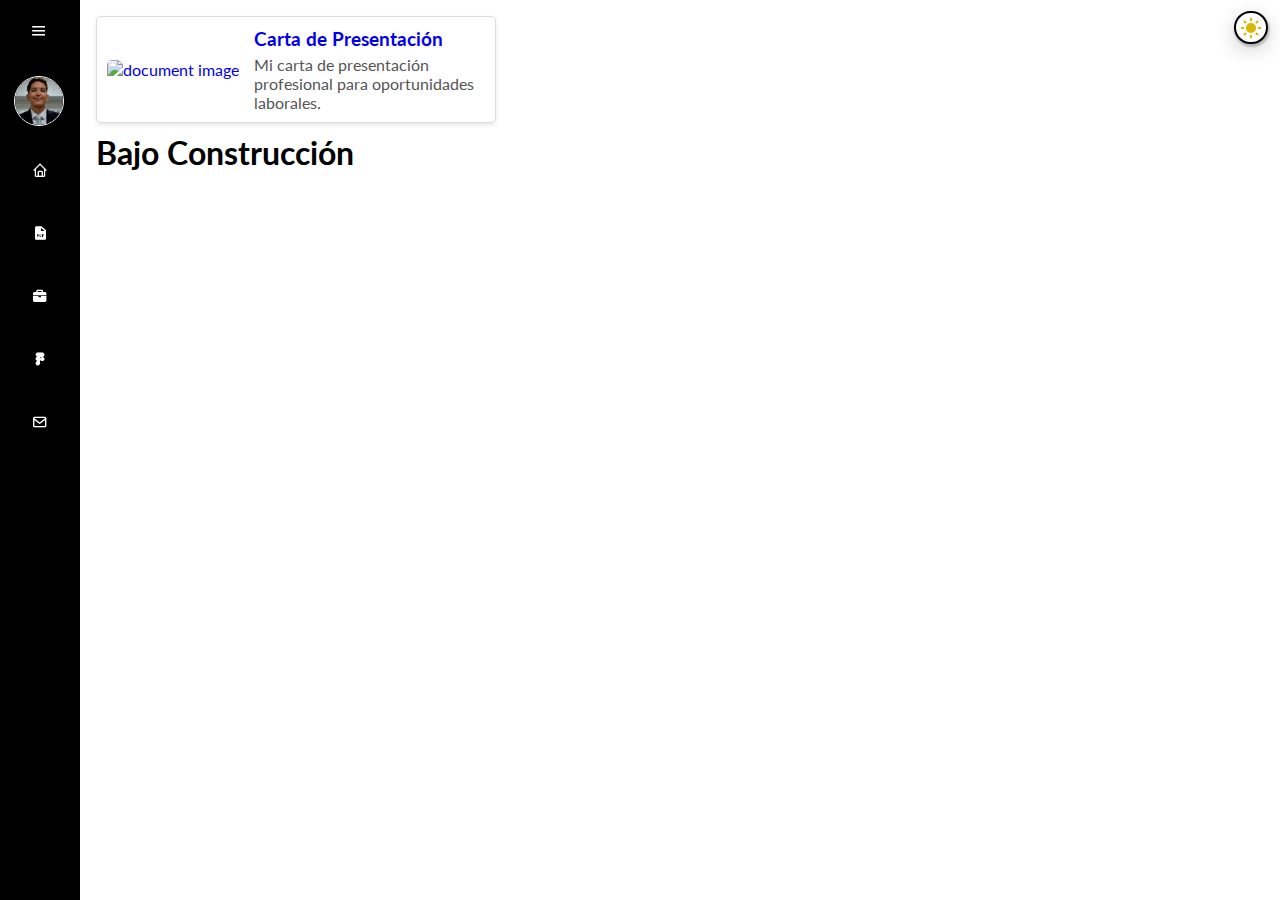
==== awards.html @ 89234e4b "Fixed a link source and updated link source from index to awards" ====
<!DOCTYPE html>
<html>
<head>
  <meta charset="UTF-8">
  <meta http-equiv="X-UA-Compatible" content="IE=edge">
  <meta name="viewport" content="width=device-width, initial-scale=1.0">
  <title>Awards and Certificates</title>
<link href='https://unpkg.com/boxicons@2.1.4/css/boxicons.min.css' rel='stylesheet'>
<link href="https://fonts.googleapis.com/css2?family=Lato:wght@400;700&display=swap" rel="stylesheet">
<link rel="stylesheet" type="text/css" href="awardsStyle.css">
</head>
<body>

  <!--sidebar top-->  
  <div class="sidebar">
    <div class="top">
        <div class="logo">
            <i class='bx bxs-user'></i>
            <span>Portfolio</span>
        </div> 
        <i class="bx bx-menu" id="btn"></i>
    </div>

    <div class="user">
        <img src="media/profile-pic-sqr.JPG" alt="me" class="user-img">
        <div>
            <p class="bold">Juan Pablo Cruz</p>
        </div>
    </div>

<!--sidebar link buttons-->
    <ul>
        <li>
            <a href="#">
                <i class='bx bx-home'></i>
                <span class="nav-item">Home</span>
            </a>         
        </li>
        <li>
            <a href="#">
                <i class="bx bxs-file-pdf"></i>
                <span class="nav-item">Curriculum</span>
            </a> 
        </li>
        <li>
            <a href="#">
                <i class="bx bxs-briefcase"></i>
                <span class="nav-item">Proyects</span>
            </a>                
        </li>
        <li>
            <a href="#">
                <i class='bx bxl-figma'></i>
                <span class="nav-item">Designs</span>
            </a>
        </li>
        <li>
            <a href="#">
                <i class='bx bx-envelope'></i>
                <span class="nav-item">Contact</span>
            </a>    
        </li>
    </ul>
</div>

<!--main section-->
<div id="toggle-target" class="main-content">
        
  <!--top menu-->
    <div class="top-menu">
        <button class="button darkbtn" id="toggle-button">
            <i class='bx bxs-sun bx-tada icon-large' style='color:#dab700'></i>
        </button>
    </div>

    <a href="documents/Carta de Presentación.pdf">
        <div class="document-container">
            <div class="document-img">
                <img src="media/carta-de-presentación.JPG" alt="document image">
            </div>
            <div class="document-info">
                <h3 class="document-title">Carta de Presentación</h3>
                <p class="document-description">Mi carta de presentación profesional para oportunidades laborales.</p>
            </div>
        </div>
    </a>
    <h1>Bajo Construcción</h1>
    <script src="awardsScript.js"></script>
</body>
</html>
---- awardsStyle.css ----
/*body*/
* {
  margin: 0;
  padding: 0;
  box-sizing: border-box;
  font-family: 'lato', sans-serif;
}

/*my profile image*/
.user-img {
  width: 50px;
  border-radius: 100%;
  border: 1px solid white;
}

/*sidebar first look*/
.sidebar {
  position: fixed;
  top: 0;
  left: 0;
  height: 100vh;
  width: 80px;
  background-color: rgb(0, 0, 0);
  padding: 0.4rem 0.9rem;
  transition: all 0.5s ease;
}

/*sidebar when expanded*/
.sidebar.active ~ .main-content {
  left: 250px;
  width: calc(100% - 250px);
  transition: left 0.5s ease, width 0.5 ease;
}

/*sidebar when exapended while in darkmode*/
.sidebar.active ~ .dark-mode {
  left: 250px;
  width: calc(100% - 250px);
  transition: all 0.5s ease;
}

/*sidebar width when active*/
.sidebar.active {
  width: 250px;
}
/*
/*sidebar's buttons*/
.sidebar #btn {
  position: absolute;
  color: white;
  top: .4rem;
  left: 50%;
  font-size: 1.2rem;
  line-height: 50px;
  transform: translate(-50%);
  cursor: pointer;
}

/*sidebar icon transition*/
.sidebar.active #btn {
  left: 90%;
}

/*sidebar top logo*/
.sidebar .top .logo {
  color: white;
  display: flex;
  height: 50px;
  width: 100%;
  align-items: center;
  pointer-events: none;
  opacity: 0;
}

/*show sidebar top logo when active*/
.sidebar.active .top .logo {
  opacity: 1;
  
}

/*sidebar top logo size and position*/
.top .logo i {
  font-size: 2rem;
  margin-right: 5px;
}

/*image and name*/
.user {
  display: flex;
  align-items: center;
  margin: 1rem 0;
}

.user p {
  color: white;
  opacity: 1;
  margin-left: 1rem;
}

.bold {
  font-weight: 600;
}

.sidebar p {
  opacity: 0;
}

.sidebar.active p {
  opacity: 1;
}

/*sidebar menu options*/
.sidebar ul li {
  position: relative;
  list-style-type: none;
  height: 50px;
  width: 90%;
  margin: 0.8rem auto;
  line-height: 50px;
}

.sidebar ul li a {
  color: white;
  display: flex;
  align-items: center;
  text-decoration: none;
  border-radius: 0.8rem;
}

.sidebar ul li a:hover {
  background-color: white;
  color: black;
}

.sidebar ul li a i {
  min-width: 50px;
  text-align: center;
  height: 50px;
  border-radius: 12px;
  line-height: 50px;
}

/*sidebar menu options text visability*/
.sidebar .nav-item {
  opacity: 0;
}

.sidebar.active .nav-item {
  opacity: 1;
}

/*icon logo alignment*/
i {
  padding-right: 4px;
}

/*main content behaviour*/
.main-content {
  position: relative;
  background-color: rgb(255, 255, 255);
  color: rgb(0, 0, 0);
  min-height: 100vh;
  top: 0;
  left: 80px;
  width: calc(100% - 80px);
  padding: 1rem;
  transition: left 0.5s ease, width 0.5s ease, background-color 0.3s ease, color 0.3s ease;
}

/*main content behaviour while in darkmode*/
.dark-mode {
  background-color: rgb(40, 40, 40);
  color: white;
  position: relative;
  min-height: 100vh;
  top: 0;
  left: 80px;
  width: calc(100% - 80px);
  padding: 1rem;
  transition: left 0.5s ease, width 0.5s ease, background-color 0.3s ease, color 0.3s ease;
}

/*top menu fixed items*/
.top-menu {
  position: fixed;
  right: 10px; /* Distance from the right edge */
  top: 5px;   /* Distance from the top edge */
}

/*darkmode button*/
.button {
  border-radius: 50px;
  padding: 3px 3px;
  font-size: 16px;
  margin: 6px 2px;
  cursor: pointer;
  height: 33px;
  align-items: center;
  width: 34px;
}

.darkbtn {
  background-color: rgb(255, 255, 255);
  border: 2px solid rgb(0, 0, 0);
  box-shadow: 1px 2px 2px 1px rgba(0,0,0,0.2), 0 6px 20px 0 rgba(0,0,0,0.19);
}

.icon-large {
  font-size: 24px;
}

/* Removes underline */
a {
  text-decoration: none; 
}

/* Documents */
.document-container {
  display: flex;
  align-items: center;
  border: 1px solid #ddd;
  padding: 10px;
  margin-bottom: 10px;
  border-radius: 5px;
  box-shadow: 0 2px 4px rgba(0, 0, 0, 0.1);
  width: 400px;
  background-color: white;
}

.document-container:hover {
  transform: scale(1.05);
  box-shadow: 0 4px 8px rgba(0, 0, 0, 0.2);
}

.document-img img{
  width: 100px;
  height: auto;
  margin-right: 15px;
  border-radius: 5px;
  transition: transform 0.6s ease;
}

.document-container:hover .document-img img {
  transform: scale(1.1);
}

.document-info {
  flex: 1;
}

.document-title {
  margin: 0;
  font-size: 1.2em;
}

.document-description {
  margin: 5px 0 0;
  color: #555;
}
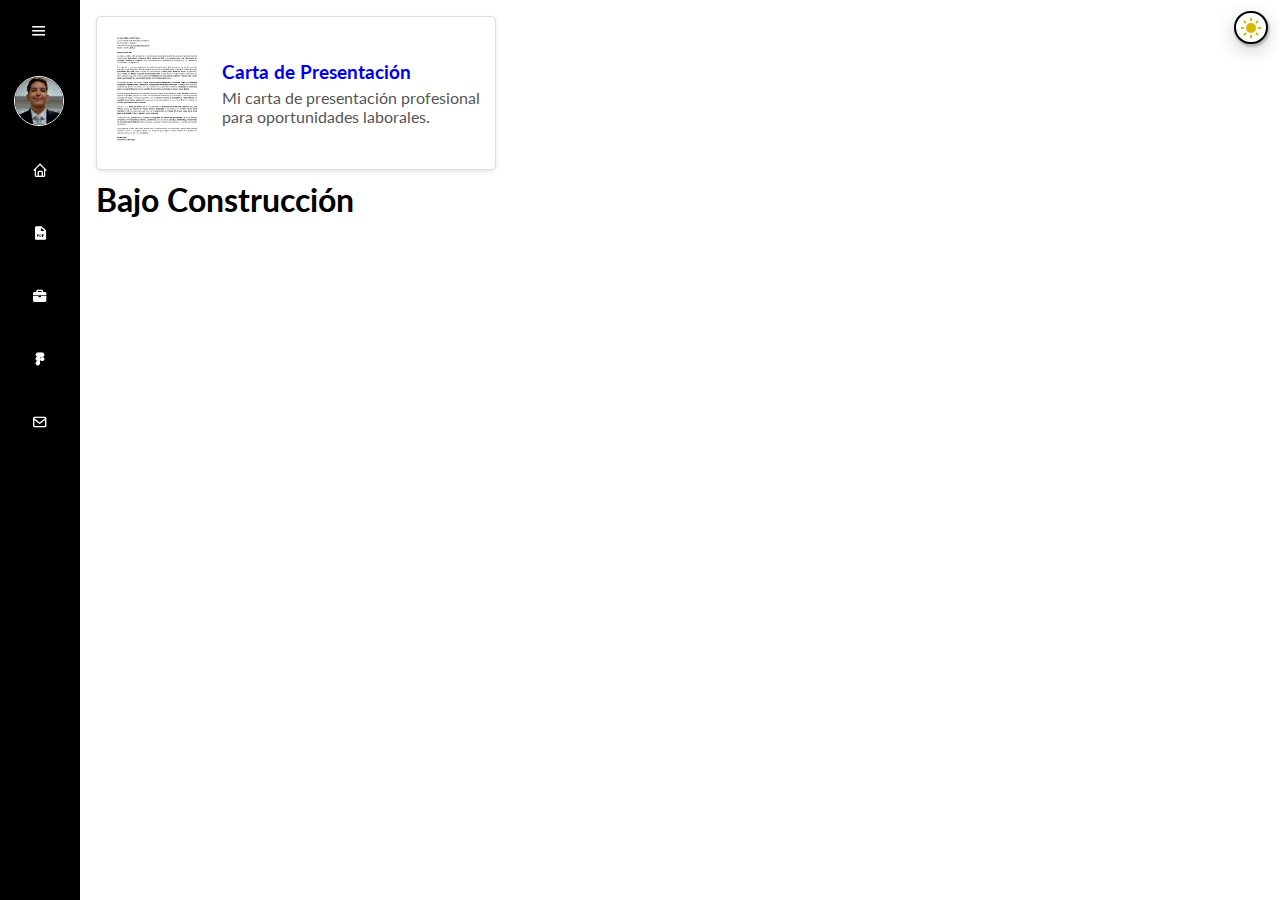
==== commit e1b80676: "minor capitalizaton issue fix" ====
--- a/awards.html
+++ b/awards.html
@@ -76,7 +76,7 @@
     <a href="documents/Carta de Presentación.pdf">
         <div class="document-container">
             <div class="document-img">
-                <img src="media/carta-de-presentación.JPG" alt="document image">
+                <img src="media/carta-de-presentación.jpg" alt="document image">
             </div>
             <div class="document-info">
                 <h3 class="document-title">Carta de Presentación</h3>
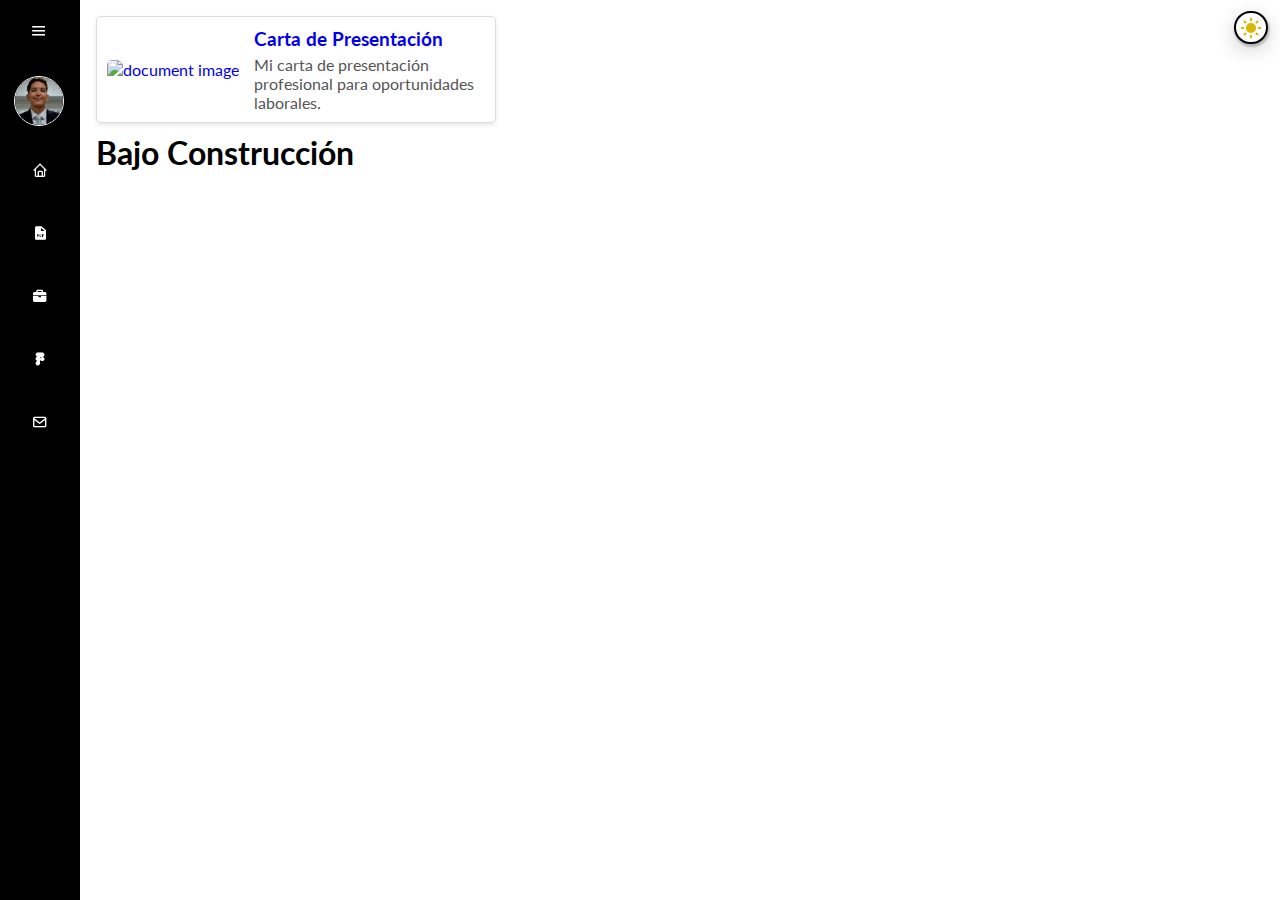
==== commit 1c79177b: "Another minor capitalization fix" ====
--- a/awards.html
+++ b/awards.html
@@ -73,10 +73,10 @@
         </button>
     </div>
 
-    <a href="documents/Carta de Presentación.pdf">
+    <a href="documents/Carta_de_Presentación.pdf">
         <div class="document-container">
             <div class="document-img">
-                <img src="media/carta-de-presentación.jpg" alt="document image">
+                <img src="media/Carta-de-Presentación.jpg" alt="document image">
             </div>
             <div class="document-info">
                 <h3 class="document-title">Carta de Presentación</h3>
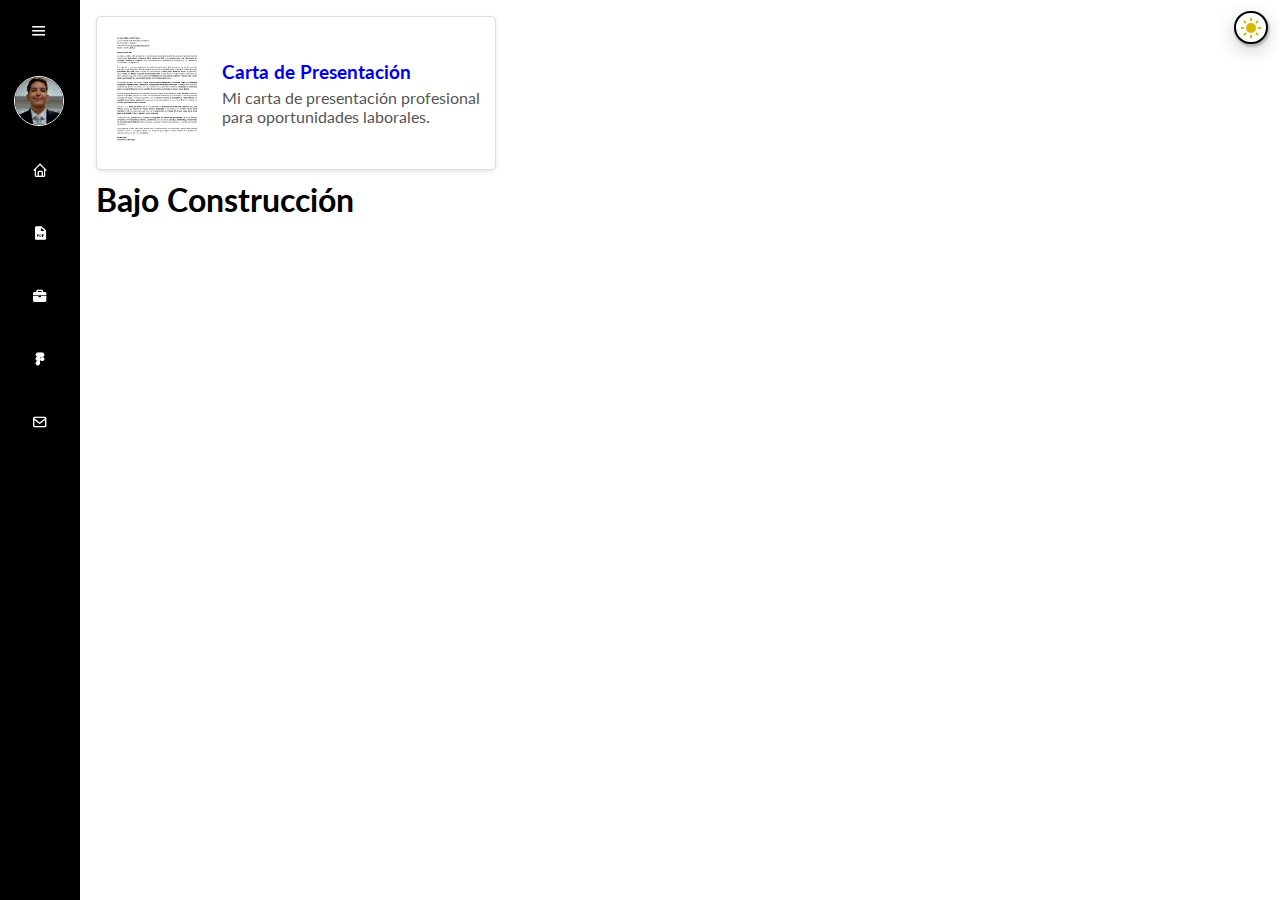
==== commit f49dcd90: "Undo of last commit, it was already right" ====
--- a/awards.html
+++ b/awards.html
@@ -76,7 +76,7 @@
     <a href="documents/Carta_de_Presentación.pdf">
         <div class="document-container">
             <div class="document-img">
-                <img src="media/Carta-de-Presentación.jpg" alt="document image">
+                <img src="media/carta-de-presentación.jpg" alt="document image">
             </div>
             <div class="document-info">
                 <h3 class="document-title">Carta de Presentación</h3>
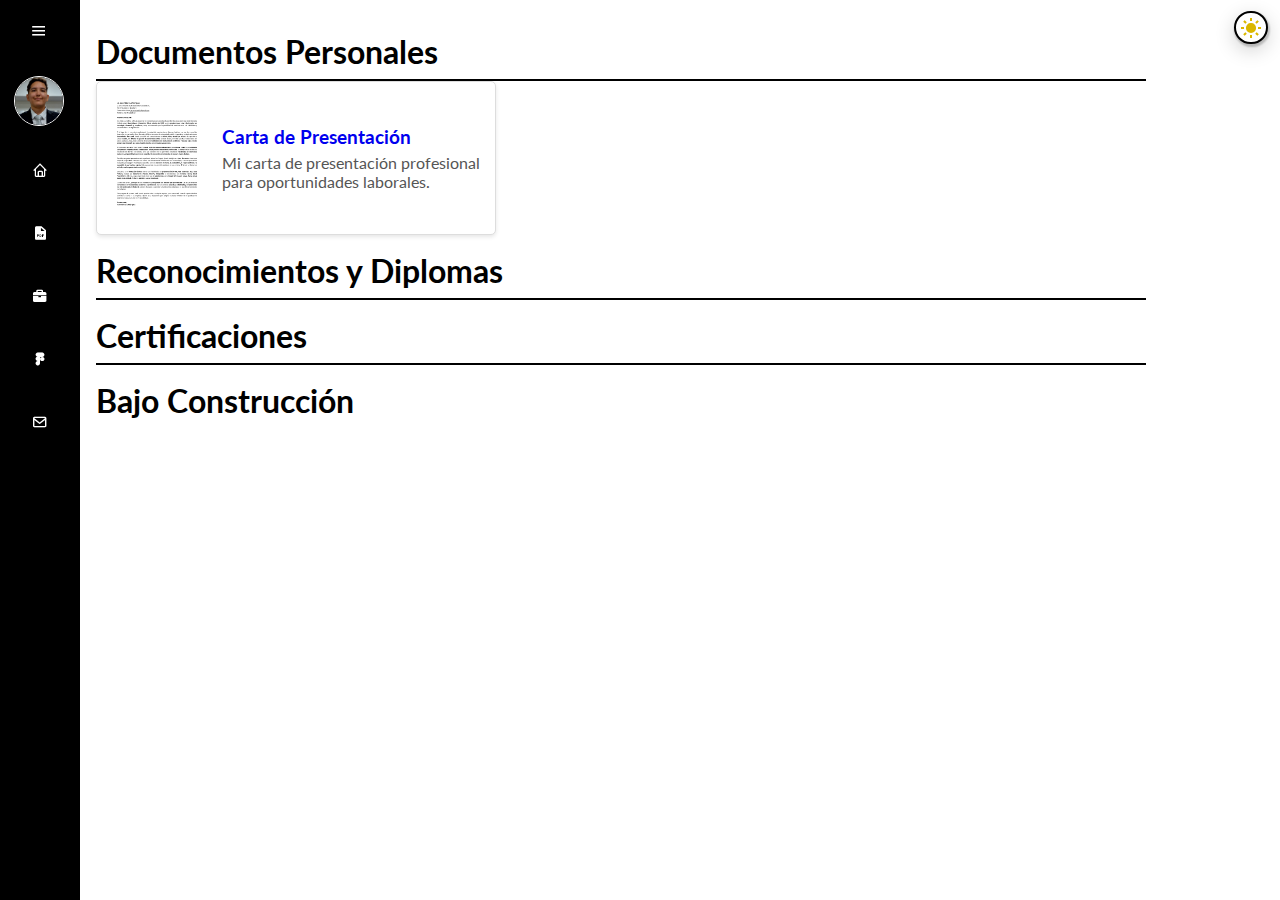
==== commit 08c61f51: "Added horizontal lines with it's attributes" ====
--- a/awards.html
+++ b/awards.html
@@ -73,6 +73,9 @@
         </button>
     </div>
 
+    <h1>Documentos Personales</h1>
+    <hr>
+
     <a href="documents/Carta_de_Presentación.pdf">
         <div class="document-container">
             <div class="document-img">
@@ -84,6 +87,13 @@
             </div>
         </div>
     </a>
+
+    <h1>Reconocimientos y Diplomas</h1>
+    <hr>
+
+    <h1>Certificaciones</h1>
+    <hr>
+
     <h1>Bajo Construcción</h1>
     <script src="awardsScript.js"></script>
 </body>
--- a/awardsStyle.css
+++ b/awardsStyle.css
@@ -214,6 +214,21 @@
   text-decoration: none; 
 }
 
+hr {
+  border: solid 1px black;
+  width: 1050px;
+  margin-top: 0.5em;
+}
+
+.dark-mode hr {
+  border: solid 1px rgb(145, 145, 145);
+  width: 1050px;
+}
+
+h1 {
+  margin-top: 0.5em;
+}
+
 /* Documents */
 .document-container {
   display: flex;
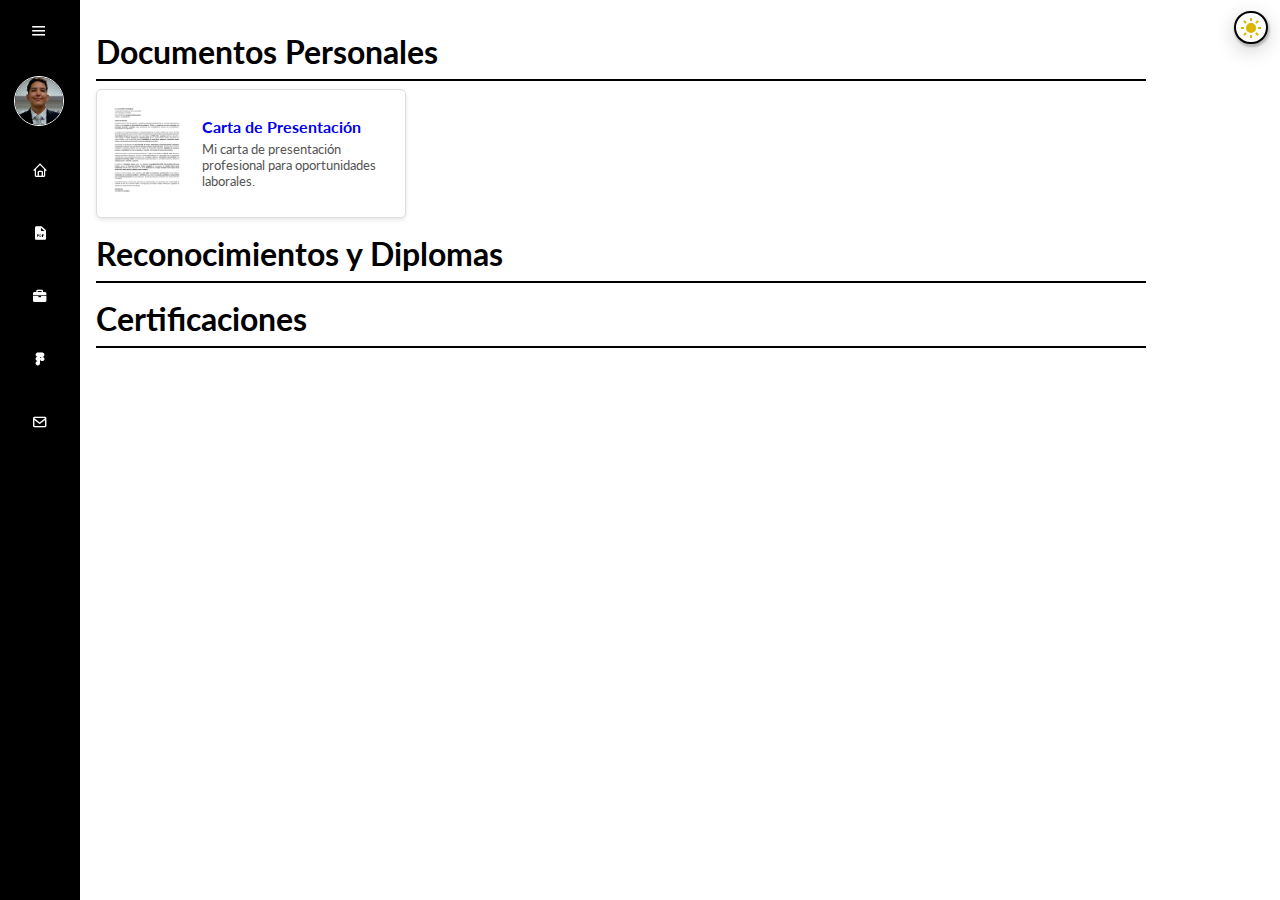
==== commit edf22365: "deleted unused h1 tag" ====
--- a/awards.html
+++ b/awards.html
@@ -94,7 +94,6 @@
     <h1>Certificaciones</h1>
     <hr>
 
-    <h1>Bajo Construcción</h1>
     <script src="awardsScript.js"></script>
 </body>
 </html>--- a/awardsStyle.css
+++ b/awardsStyle.css
@@ -235,10 +235,10 @@
   align-items: center;
   border: 1px solid #ddd;
   padding: 10px;
-  margin-bottom: 10px;
+  margin: .5em 0 .5em 0;
   border-radius: 5px;
   box-shadow: 0 2px 4px rgba(0, 0, 0, 0.1);
-  width: 400px;
+  width: 310px;
   background-color: white;
 }
 
@@ -248,7 +248,7 @@
 }
 
 .document-img img{
-  width: 100px;
+  width:80px;
   height: auto;
   margin-right: 15px;
   border-radius: 5px;
@@ -265,10 +265,11 @@
 
 .document-title {
   margin: 0;
-  font-size: 1.2em;
+  font-size: 1em;
 }
 
 .document-description {
   margin: 5px 0 0;
+  font-size: 0.8em;
   color: #555;
 }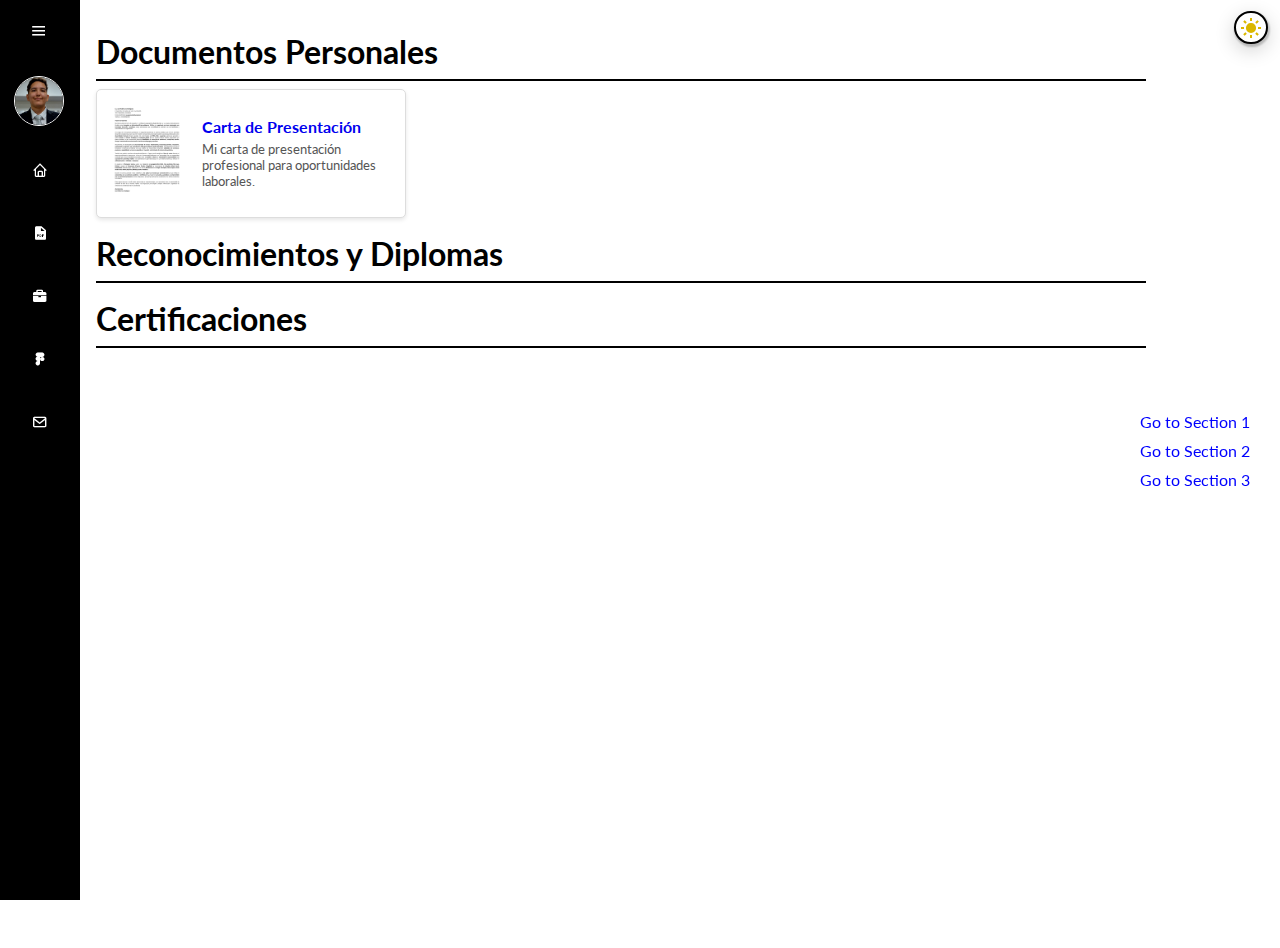
==== commit 4c88c41f: "Added anchors with their attributes to the diffrent sections" ====
--- a/awards.html
+++ b/awards.html
@@ -73,26 +73,34 @@
         </button>
     </div>
 
-    <h1>Documentos Personales</h1>
-    <hr>
+    <div class="mainSection">
+        <h1 id="section 1">Documentos Personales</h1>
+        <hr>
 
-    <a href="documents/Carta_de_Presentación.pdf">
-        <div class="document-container">
-            <div class="document-img">
-                <img src="media/carta-de-presentación.jpg" alt="document image">
+        <a href="documents/Carta_de_Presentación.pdf">
+            <div class="document-container">
+                <div class="document-img">
+                    <img src="media/carta-de-presentación.jpg" alt="document image">
+                </div>
+                <div class="document-info">
+                    <h3 class="document-title">Carta de Presentación</h3>
+                    <p class="document-description">Mi carta de presentación profesional para oportunidades laborales.</p>
+                </div>
             </div>
-            <div class="document-info">
-                <h3 class="document-title">Carta de Presentación</h3>
-                <p class="document-description">Mi carta de presentación profesional para oportunidades laborales.</p>
-            </div>
+        </a>
+
+        <h1 id="section 2">Reconocimientos y Diplomas</h1>
+        <hr>
+
+        <h1 id="section 3">Certificaciones</h1>
+        <hr>
+
+        <div class="anchors">
+            <a href="#section 1">Go to Section 1</a>
+            <a href="#section 2">Go to Section 2</a>
+            <a href="#section 3">Go to Section 3</a>
         </div>
-    </a>
-
-    <h1>Reconocimientos y Diplomas</h1>
-    <hr>
-
-    <h1>Certificaciones</h1>
-    <hr>
+    </div>
 
     <script src="awardsScript.js"></script>
 </body>
--- a/awardsStyle.css
+++ b/awardsStyle.css
@@ -4,6 +4,11 @@
   padding: 0;
   box-sizing: border-box;
   font-family: 'lato', sans-serif;
+}
+
+/*placed for anchors to jump smoothly*/
+html {
+  scroll-behavior: smooth;
 }
 
 /*my profile image*/
@@ -209,6 +214,10 @@
   font-size: 24px;
 }
 
+.mainSection {
+  height: 100vh;
+}
+
 /* Removes underline */
 a {
   text-decoration: none; 
@@ -272,4 +281,26 @@
   margin: 5px 0 0;
   font-size: 0.8em;
   color: #555;
+}
+
+.anchors {
+  position: fixed; /* Fix the position so it stays in place while scrolling */
+  top: 50%; /* Position vertically in the middle */
+  right: 20px; /* Position on the far right */
+  transform: translateY(-50%); /* Adjust for exact vertical centering */
+  display: flex;
+  flex-direction: column; /* Stack links vertically */
+  gap: 10px; /* Space between links */
+  padding: 10px;
+  border-radius: 5px;
+}
+
+.anchors a {
+  text-decoration: none;
+  color: blue;
+  font-size: 16px;
+}
+
+.anchors a:hover {
+  text-decoration: underline;
 }